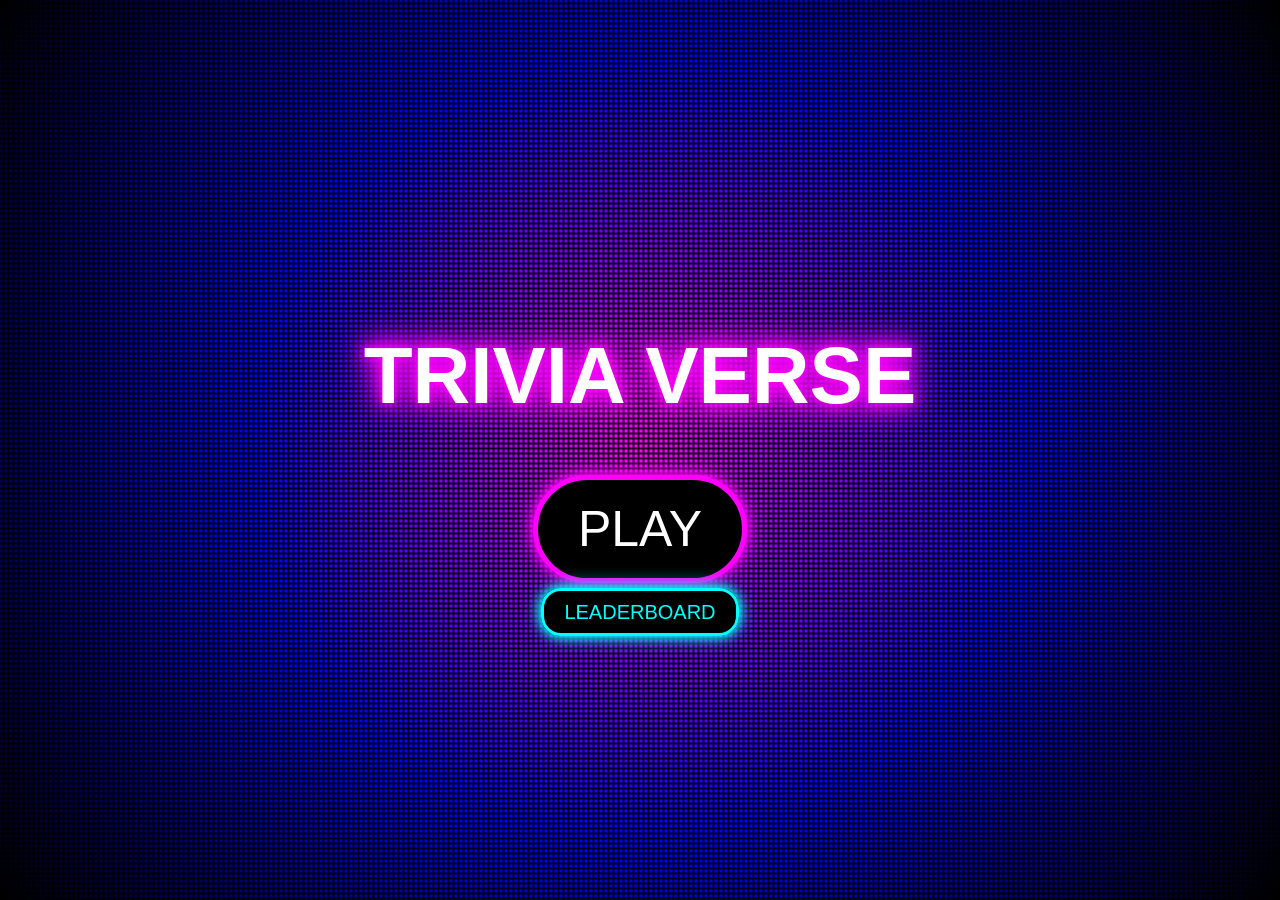
==== index.html @ 71a2d404 "Add files via upload" ====
<!DOCTYPE html>
<html lang="en">
<head>
    <meta charset="UTF-8">
    <meta name="viewport" content="width=device-width, initial-scale=1.0">
    <title>Arcade Background Animation</title>
    <style>
        @font-face {
            font-family: 'Comics';
            src: url('Downloads/BADABB__.TTF');
        }

        body {
            font-family: 'Comics', sans-serif;
            margin: 0;
            display: flex;
            flex-direction: column;
            justify-content: center;
            align-items: center;
            height: 100vh;
            overflow: hidden;
            color: #fff;
            text-shadow: 2px 2px 4px rgba(0, 0, 0, 0.5);
        }

        .arcade-background {
            position: absolute;
            top: 0;
            left: 0;
            width: 100%;
            height: 100%;
            background: linear-gradient(90deg, rgba(0, 0, 0, 0.8) 50%, transparent 50%) center / 5px 5px,
                        linear-gradient(rgba(0, 0, 0, 0.8) 50%, transparent 50%) center / 5px 5px,
                        radial-gradient(circle, #ff00ff, #0000ff, #000000);
            animation: moveGrid 4s linear infinite;
        }

        @keyframes moveGrid {
            0% {
                background-position: 0 0, 0 0, center;
            }
            100% {
                background-position: 100px 100px, 100px 100px, center;
            }
        }

        .content {
            position: relative;
            z-index: 1;
            text-align: center;
        }

        .logo {
            font-size: 80px;
            text-transform: uppercase;
            color: #ffffff;
            text-shadow: 0 0 10px #ff00ff, 0 0 20px #ff00ff, 0 0 30px #ff00ff, 0 0 40px #ff00ff;
        }

        button {
            font-family: 'Comics', sans-serif;
            font-size: 50px;
            cursor: pointer;
            border-radius: 100px;
            padding: 20px 40px;
            background-color: #000;
            color: #fff;
            border: 5px solid #ff00ff;
            transition: transform 0.3s ease, background-color 0.3s ease;
            box-shadow: 0 0 10px #ff00ff, 0 0 20px #ff00ff;
        }

        button:hover {
            background-color: #ff00ff;
            color: #000;
            transform: scale(1.1);
        }

        a {
            font-size: 20px;
            color: #00ffff;
            text-decoration: none;
            padding: 10px 20px;
            border: 3px solid #00ffff;
            border-radius: 20px;
            background-color: #000;
            box-shadow: 0 0 10px #00ffff, 0 0 20px #00ffff;
            transition: transform 0.3s ease, background-color 0.3s ease;
        }

        a:hover {
            background-color: #00ffff;
            color: #000;
            transform: scale(1.1);
        }
    </style>
</head>
<body>
    <div class="arcade-background"></div>
    <div class="content">
        <h1 class="logo">TRIVIA VERSE
        
        </h1>
        <div>
            <button onclick="window.location.href='choice.html'">PLAY</button>
        </div>
        <br>
        <a href="player_list.html">LEADERBOARD</a>
    </div>
</body>
</html>
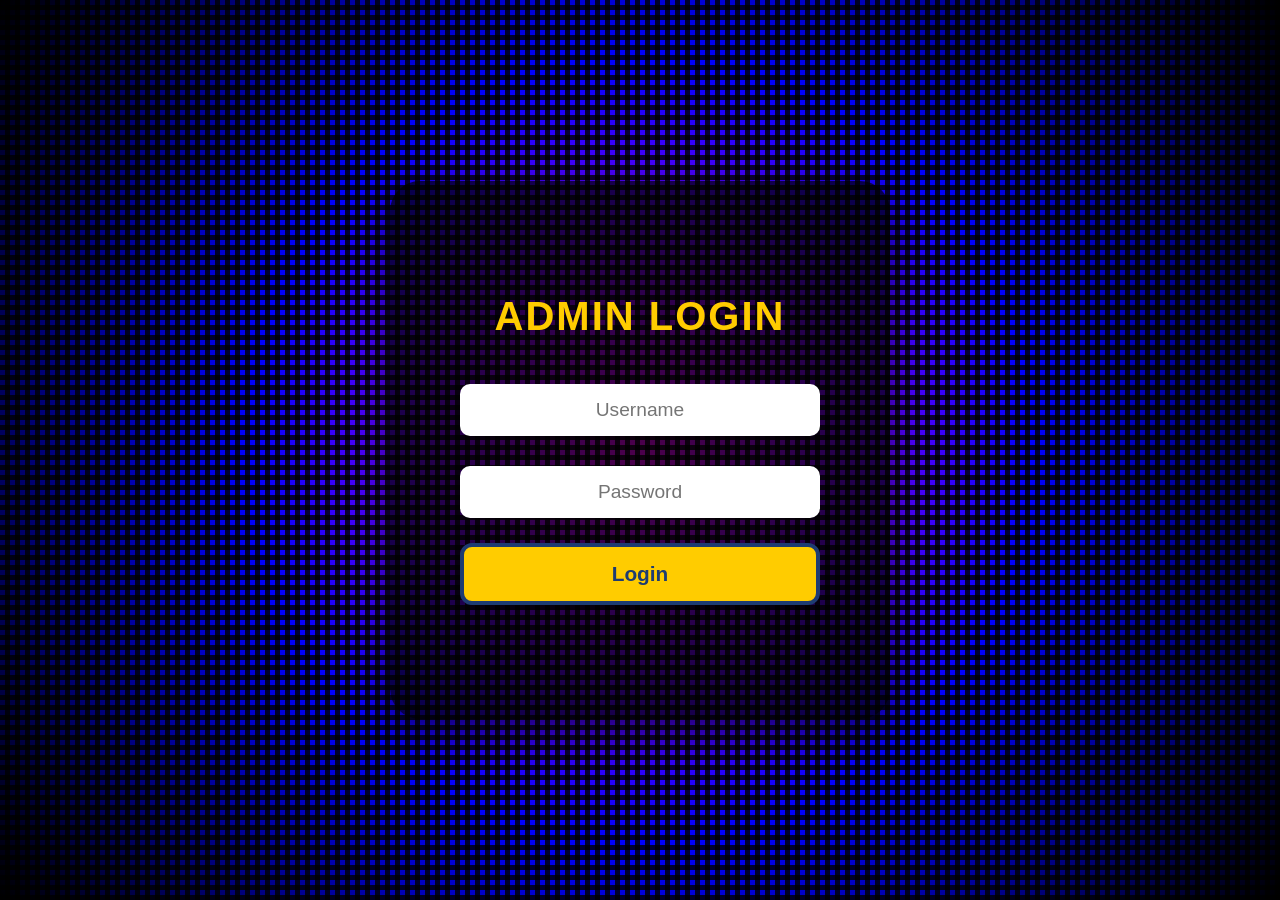
==== commit 16fd359c: "Add files via upload" ====
--- a/index.html
+++ b/index.html
@@ -3,109 +3,120 @@
 <head>
     <meta charset="UTF-8">
     <meta name="viewport" content="width=device-width, initial-scale=1.0">
-    <title>Arcade Background Animation</title>
+    <title>Admin Login</title>
     <style>
-        @font-face {
-            font-family: 'Comics';
-            src: url('Downloads/BADABB__.TTF');
+        /* General Reset */
+        body, h1, div, span, button, a, input {
+            margin: 0;
+            padding: 0;
+            box-sizing: border-box;
         }
 
+        /* Background Animation */
         body {
-            font-family: 'Comics', sans-serif;
-            margin: 0;
+            font-family: Arial, sans-serif;
+            background: linear-gradient(90deg, rgba(0, 0, 0, 0.8) 50%, transparent 50%) center / 10px 10px,
+                        linear-gradient(rgba(0, 0, 0, 0.8) 50%, transparent 50%) center / 10px 10px,
+                        radial-gradient(circle, #ff00ff, #0000ff, #000000);
+            animation: moveGrid 4s linear infinite;
+            color: #fff;
             display: flex;
-            flex-direction: column;
             justify-content: center;
             align-items: center;
             height: 100vh;
-            overflow: hidden;
-            color: #fff;
-            text-shadow: 2px 2px 4px rgba(0, 0, 0, 0.5);
+            margin: 0;
+            padding: 20px;
         }
 
-        .arcade-background {
-            position: absolute;
-            top: 0;
-            left: 0;
-            width: 100%;
-            height: 100%;
-            background: linear-gradient(90deg, rgba(0, 0, 0, 0.8) 50%, transparent 50%) center / 5px 5px,
-                        linear-gradient(rgba(0, 0, 0, 0.8) 50%, transparent 50%) center / 5px 5px,
-                        radial-gradient(circle, #ff00ff, #0000ff, #000000);
-            animation: moveGrid 4s linear infinite;
-        }
-
+        /* Animation for grid movement */
         @keyframes moveGrid {
             0% {
-                background-position: 0 0, 0 0, center;
+                background-position: 0 0;
             }
             100% {
-                background-position: 100px 100px, 100px 100px, center;
+                background-position: 100% 100%;
             }
         }
 
-        .content {
-            position: relative;
-            z-index: 1;
+        /* Login Container */
+        .login-container {
+            background: rgba(0, 0, 0, 0.7);
+            border-radius: 30px;
+            padding: 80px 50px;
+            box-shadow: 0 15px 40px rgba(0, 0, 0, 0.6);
+            text-align: center;
+            width: 100%;
+            max-width: 500px;
+            display: flex;
+            flex-direction: column;
+            align-items: center;
+        }
+
+        h2 {
+            font-size: 2.5rem;
+            text-transform: uppercase;
+            margin-bottom: 30px;
+            letter-spacing: 2px;
+            color: #ffcc00;
+        }
+
+        input {
+            width: 90%;
+            padding: 15px;
+            margin: 15px 0;
+            border-radius: 10px;
+            border: none;
+            font-size: 1.2rem;
             text-align: center;
         }
 
-        .logo {
-            font-size: 80px;
-            text-transform: uppercase;
-            color: #ffffff;
-            text-shadow: 0 0 10px #ff00ff, 0 0 20px #ff00ff, 0 0 30px #ff00ff, 0 0 40px #ff00ff;
-        }
-
         button {
-            font-family: 'Comics', sans-serif;
-            font-size: 50px;
+            padding: 15px;
+            width: 90%;
+            background: #ffcc00;
+            color: #1e3c72;
+            font-size: 1.3rem;
+            border: 4px solid #1e3c72;
+            border-radius: 12px;
             cursor: pointer;
-            border-radius: 100px;
-            padding: 20px 40px;
-            background-color: #000;
-            color: #fff;
-            border: 5px solid #ff00ff;
+            font-weight: bold;
             transition: transform 0.3s ease, background-color 0.3s ease;
-            box-shadow: 0 0 10px #ff00ff, 0 0 20px #ff00ff;
+            margin-top: 10px;
         }
 
         button:hover {
-            background-color: #ff00ff;
-            color: #000;
+            background: #ff6600;
             transform: scale(1.1);
+            box-shadow: 0 0 10px rgba(255, 255, 0, 0.8);
         }
 
-        a {
-            font-size: 20px;
-            color: #00ffff;
-            text-decoration: none;
-            padding: 10px 20px;
-            border: 3px solid #00ffff;
-            border-radius: 20px;
-            background-color: #000;
-            box-shadow: 0 0 10px #00ffff, 0 0 20px #00ffff;
-            transition: transform 0.3s ease, background-color 0.3s ease;
-        }
-
-        a:hover {
-            background-color: #00ffff;
-            color: #000;
-            transform: scale(1.1);
+        #error {
+            color: red;
+            margin-top: 15px;
+            font-size: 1.2rem;
         }
     </style>
 </head>
 <body>
-    <div class="arcade-background"></div>
-    <div class="content">
-        <h1 class="logo">TRIVIA VERSE
-        
-        </h1>
-        <div>
-            <button onclick="window.location.href='choice.html'">PLAY</button>
-        </div>
-        <br>
-        <a href="player_list.html">LEADERBOARD</a>
+    <div class="login-container">
+        <h2>Admin Login</h2>
+        <input type="text" id="username" placeholder="Username">
+        <input type="password" id="password" placeholder="Password">
+        <button onclick="login()">Login</button>
+        <p id="error"></p>
     </div>
+
+    <script>
+        function login() {
+            var user = document.getElementById("username").value;
+            var pass = document.getElementById("password").value;
+            
+            if (user === "admin" && pass === "admin123") {
+                window.location.href = "firstpage.html"; // Redirect to dashboard
+            } else {
+                document.getElementById("error").innerText = "Invalid username or password!";
+            }
+        }
+    </script>
 </body>
 </html>
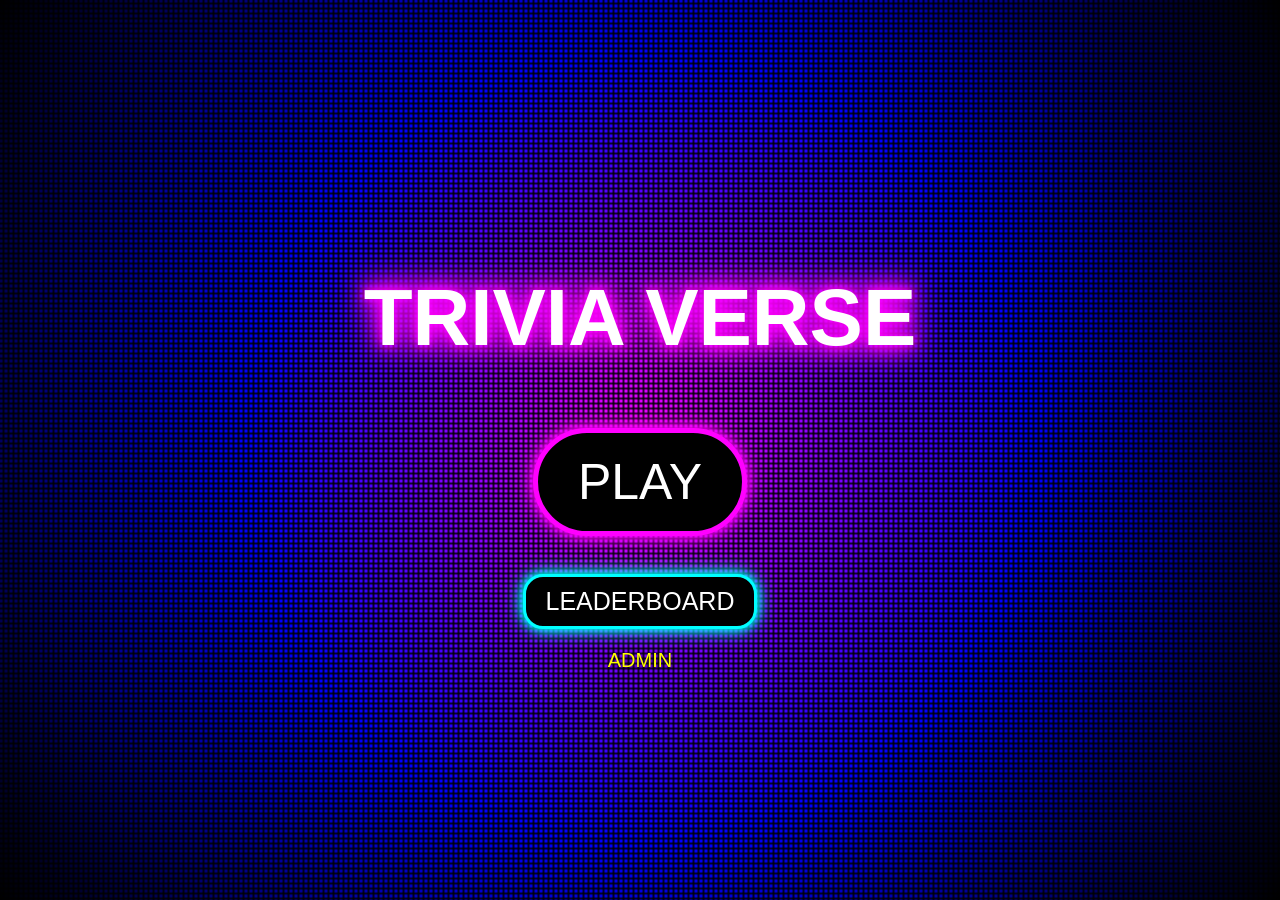
==== commit d5cb48dc: "Add files via upload" ====
--- a/index.html
+++ b/index.html
@@ -3,120 +3,130 @@
 <head>
     <meta charset="UTF-8">
     <meta name="viewport" content="width=device-width, initial-scale=1.0">
-    <title>Admin Login</title>
+    <title>Arcade Background Animation</title>
     <style>
-        /* General Reset */
-        body, h1, div, span, button, a, input {
-            margin: 0;
-            padding: 0;
-            box-sizing: border-box;
+        @font-face {
+            font-family: 'Comics';
+            src: url('Downloads/BADABB__.TTF');
         }
 
-        /* Background Animation */
         body {
-            font-family: Arial, sans-serif;
-            background: linear-gradient(90deg, rgba(0, 0, 0, 0.8) 50%, transparent 50%) center / 10px 10px,
-                        linear-gradient(rgba(0, 0, 0, 0.8) 50%, transparent 50%) center / 10px 10px,
-                        radial-gradient(circle, #ff00ff, #0000ff, #000000);
-            animation: moveGrid 4s linear infinite;
-            color: #fff;
+            font-family: 'Comics', sans-serif;
+            margin: 0;
             display: flex;
+            flex-direction: column;
             justify-content: center;
             align-items: center;
             height: 100vh;
-            margin: 0;
-            padding: 20px;
+            overflow: hidden;
+            color: #fff;
+            text-shadow: 2px 2px 4px rgba(0, 0, 0, 0.5);
         }
 
-        /* Animation for grid movement */
+        .arcade-background {
+            position: absolute;
+            top: 0;
+            left: 0;
+            width: 100%;
+            height: 100%;
+            background: linear-gradient(90deg, rgba(0, 0, 0, 0.8) 50%, transparent 50%) center / 5px 5px,
+                        linear-gradient(rgba(0, 0, 0, 0.8) 50%, transparent 50%) center / 5px 5px,
+                        radial-gradient(circle, #ff00ff, #0000ff, #000000);
+            animation: moveGrid 4s linear infinite;
+        }
+
         @keyframes moveGrid {
             0% {
-                background-position: 0 0;
+                background-position: 0 0, 0 0, center;
             }
             100% {
-                background-position: 100% 100%;
+                background-position: 100px 100px, 100px 100px, center;
             }
         }
 
-        /* Login Container */
-        .login-container {
-            background: rgba(0, 0, 0, 0.7);
-            border-radius: 30px;
-            padding: 80px 50px;
-            box-shadow: 0 15px 40px rgba(0, 0, 0, 0.6);
-            text-align: center;
-            width: 100%;
-            max-width: 500px;
-            display: flex;
-            flex-direction: column;
-            align-items: center;
-        }
-
-        h2 {
-            font-size: 2.5rem;
-            text-transform: uppercase;
-            margin-bottom: 30px;
-            letter-spacing: 2px;
-            color: #ffcc00;
-        }
-
-        input {
-            width: 90%;
-            padding: 15px;
-            margin: 15px 0;
-            border-radius: 10px;
-            border: none;
-            font-size: 1.2rem;
+        .content {
+            position: relative;
+            z-index: 1;
             text-align: center;
         }
 
-        button {
-            padding: 15px;
-            width: 90%;
-            background: #ffcc00;
-            color: #1e3c72;
-            font-size: 1.3rem;
-            border: 4px solid #1e3c72;
-            border-radius: 12px;
-            cursor: pointer;
-            font-weight: bold;
-            transition: transform 0.3s ease, background-color 0.3s ease;
-            margin-top: 10px;
+        .logo {
+            font-size: 80px;
+            text-transform: uppercase;
+            color: #ffffff;
+            text-shadow: 0 0 10px #ff00ff, 0 0 20px #ff00ff, 0 0 30px #ff00ff, 0 0 40px #ff00ff;
         }
 
-        button:hover {
-            background: #ff6600;
-            transform: scale(1.1);
-            box-shadow: 0 0 10px rgba(255, 255, 0, 0.8);
+        .button {
+            font-family: 'Comics', sans-serif;
+            font-size: 50px;
+            cursor: pointer;
+            border-radius: 100px;
+            padding: 20px 40px;
+            background-color: #000;
+            color: #fff;
+            border: 5px solid #ff00ff;
+            transition: transform 0.3s ease, background-color 0.3s ease;
+            box-shadow: 0 0 10px #ff00ff, 0 0 20px #ff00ff;
+            margin: 10px;
+            display: inline-block;
+            text-decoration: none;
+            text-align: center;
         }
 
-        #error {
-            color: red;
-            margin-top: 15px;
-            font-size: 1.2rem;
+        .button:hover {
+            background-color: #ff00ff;
+            color: #000;
+            transform: scale(1.1);
+        }
+
+        .small-button {
+            font-size: 25px;
+            padding: 10px 20px;
+            border: 3px solid #00ffff;
+            display: inline-block;
+            text-decoration: none;
+            color: #fff;
+            background-color: #000;
+            text-align: center;
+            border-radius: 20px;
+            box-shadow: 0 0 10px #00ffff, 0 0 20px #00ffff;
+            transition: transform 0.3s ease, background-color 0.3s ease;
+            margin: 10px;
+        }
+
+        .small-button:hover {
+            background-color: #00ffff;
+            color: #000;
+            transform: scale(1.1);
+        }
+
+        .admin-link {
+            font-size: 20px;
+            color: #ffff00; /* Yellow */
+            text-decoration: none;
+            transition: transform 0.3s ease, color 0.3s ease;
+            display: inline-block;
+            margin: 10px;
+        }
+
+        .admin-link:hover {
+            color: #ffcc00; /* Brighter Yellow on Hover */
+            transform: scale(1.1);
         }
     </style>
 </head>
 <body>
-    <div class="login-container">
-        <h2>Admin Login</h2>
-        <input type="text" id="username" placeholder="Username">
-        <input type="password" id="password" placeholder="Password">
-        <button onclick="login()">Login</button>
-        <p id="error"></p>
+    <div class="arcade-background"></div>
+    <div class="content">
+        <h1 class="logo">TRIVIA VERSE</h1>
+        <div>
+            <a href="camera.html" class="button">PLAY</a>
+        </div>
+        <br>
+        <a href="playerlist.html" class="small-button">LEADERBOARD</a>
+        <br>
+        <a href="login.html" class="admin-link">ADMIN</a>
     </div>
-
-    <script>
-        function login() {
-            var user = document.getElementById("username").value;
-            var pass = document.getElementById("password").value;
-            
-            if (user === "admin" && pass === "admin123") {
-                window.location.href = "firstpage.html"; // Redirect to dashboard
-            } else {
-                document.getElementById("error").innerText = "Invalid username or password!";
-            }
-        }
-    </script>
 </body>
 </html>
